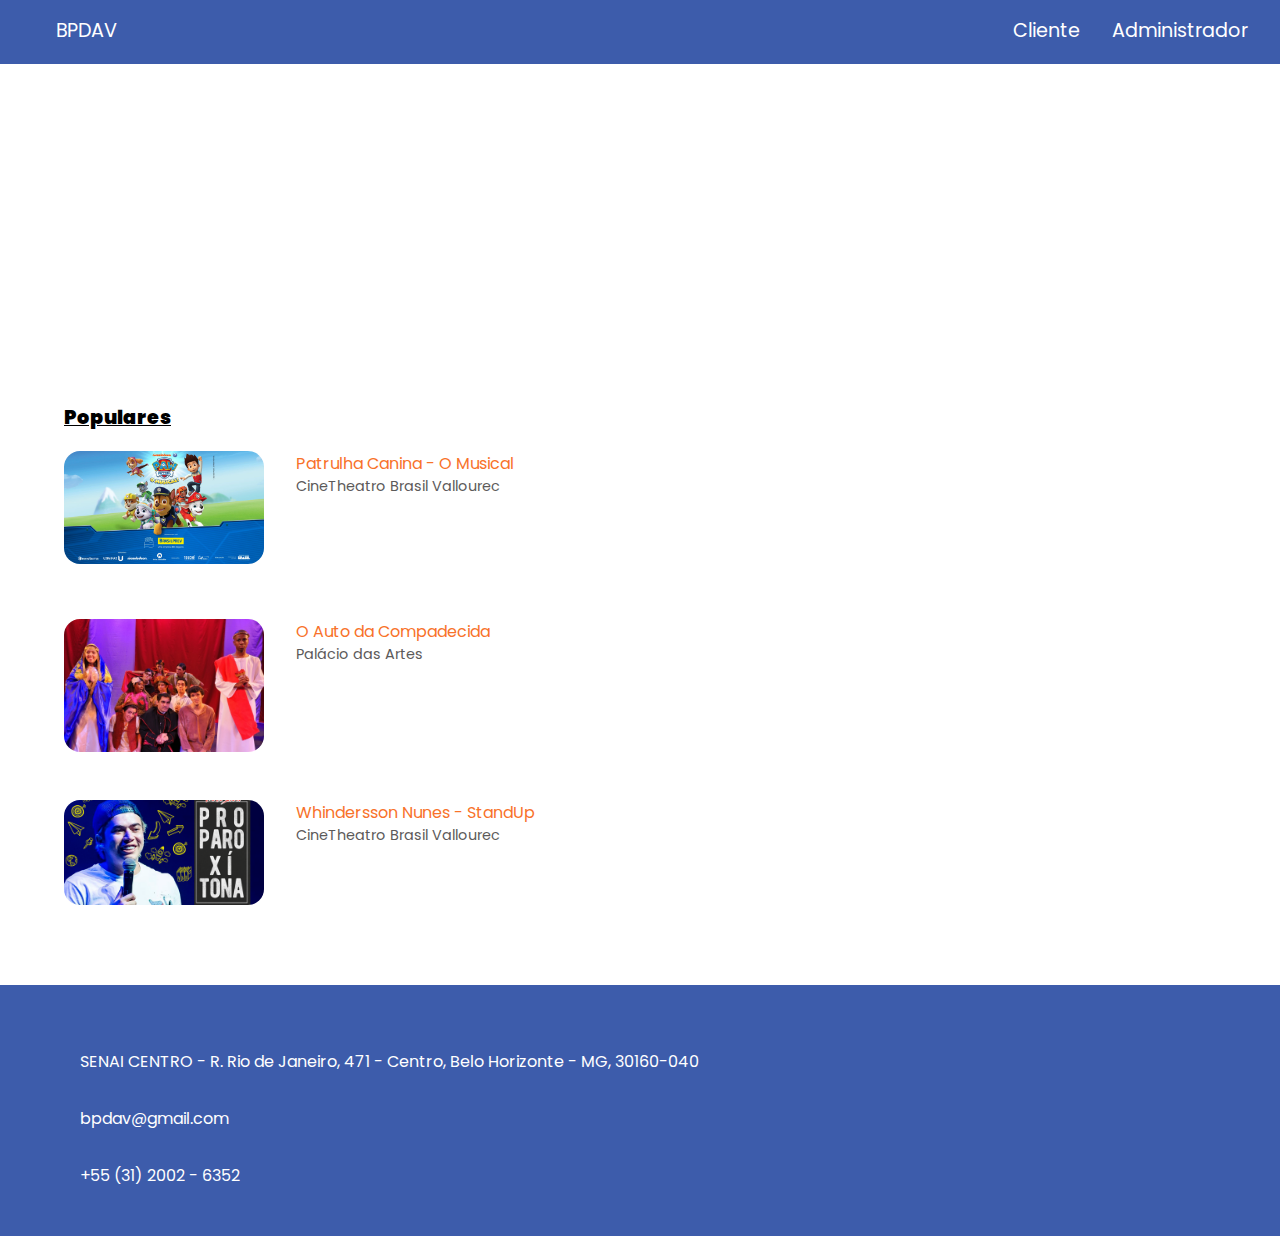
==== index.html @ 9987bd4b "First commit" ====
<!DOCTYPE html>
<html lang="en">
<head>
    <meta charset="UTF-8">
    <meta name="viewport" content="width=device-width, initial-scale=1.0">
    <link href="https://fonts.googleapis.com/css?family=Poppins&display=swap" rel="stylesheet">
    <link rel="stylesheet" href="estilo.css">
    <link rel="stylesheet" href="https://cdnjs.cloudflare.com/ajax/libs/font-awesome/6.4.2/css/all.min.css" integrity="sha512-z3gLpd7yknf1YoNbCzqRKc4qyor8gaKU1qmn+CShxbuBusANI9QpRohGBreCFkKxLhei6S9CQXFEbbKuqLg0DA==" crossorigin="anonymous" referrerpolicy="no-referrer" />
    <title>BPDAV Ingressos</title>
</head>

<body>
    <header>
        <nav>
            <ul>
                <li id="logo">BPDAV</li>
                <li id="cliente"><a href="">Cliente</a></li>
                <li id="admin"><a href="index3.html" target="_blank" >Administrador</a></li>
            </ul>
        </nav>
    </header>
    <main>
        <section id="introd">
            <div id="main">
                <div id="shape"></div>
            </div>
        </section>
        
        <section id="eventos">
            <div id="shows">
                <p>Populares</p>
                <div class="teatro" id="atr1">
                    <a href="index2.html" target="_blank"><img src ="patrulhacanina.jpg" alt=""></a>
                    <div id="texto">
                        <p>Patrulha Canina - O Musical</p>
                        <p>CineTheatro Brasil Vallourec</p>
                    </div>
                </div>
                <div class="teatro" id="atr2">
                    <img src="autodacompad.jpg" alt="">
                    <div id="texto">
                        <p>O Auto da Compadecida</p> 
                        <p>Palácio das Artes</p> 
                    </div>
                </div>
                <div class="teatro" id="atr3">
                    <img src="whindersson.png" alt="">
                    <div id="texto">
                        <p>Whindersson Nunes - StandUp</p>
                        <p>CineTheatro Brasil Vallourec</p>
                    </div>
                </div>
            </div>
        </section>

        <footer>
            <div id="foot">
                <div id="gps" class="icon">
                    <div id="fontaw"><i class="fa-solid fa-location-dot" style="color: #f8722a;"></i></div>
                    <p>SENAI CENTRO - R. Rio de Janeiro, 471 - Centro, Belo Horizonte - MG, 30160-040 </p>
                </div>
                <div id="mail" class="icon">
                    <div id="fontaw"><i class="fa-solid fa-envelope" style="color: #f8722a;"></i></div>
                    <p>bpdav@gmail.com</p>
                </div>
                <div id="telef" class="icon">
                    <div id="fontaw"><i class="fa-solid fa-phone" style="color: #f8722a;"></i></div>
                    <p>+55 (31) 2002 - 6352</p>
                </div>
            </div>
        </footer>
    </main>
</body>

</html>
---- estilo.css ----
*{
    font-family: 'Poppins';
}

body{
    height: 50rem;
    margin: 0;
    display: flex;
    flex-direction: column;
}

/* BARRA DE NAVEGAÇÃO */
nav{
    background-color: #3D5CAB;
    height: 4rem;
} 

ul li{
    list-style: none;
    padding: 1rem;
    color: white;
}

ul li a{
    text-decoration: none;
    color: white;
}

ul{
    display: flex;
    margin: 0;
    font-size: 1.2rem;
}

#logo{
    padding-right: 55rem;
}

/*  MAIN */
main{
    flex: 1;
}

/* SHAPE E INTRODUÇÃO */
section#introd{
    height: 20rem;
    
}

div#main{
    background-color: #3D5CAB;
}

/* POPULARES */

#eventos, footer{
    margin-left: 4rem;
}

#shows{
    margin-top: 0;
    margin-bottom: 2rem;
}

#shows>p{
    font-weight: 900;
    font-size: 1.2rem;
    text-decoration: underline;
}

.teatro{
    display: flex;
    margin: 0;
}

.teatro p:nth-child(1){
    color: #f8722a;
    margin-top: 0;
}

img {
    width: 200px; 
     height: auto;
     border-radius: 1rem;
     margin-right: 2rem;
     margin-bottom: 3rem;
}


#texto p{
    margin-bottom: 0;
    margin-top: 0;
}

#texto p:nth-child(2){
    font-size: 0.9rem;
    color: rgb(92, 90, 90);
}

/* FOOTER */
footer{
    margin: 0;
    display: flex;
    background-color: #3D5CAB;
    padding-top: 2rem;
    padding-bottom: 2rem;
}

#foot{
    margin-left: 3rem;
    margin-top: 1rem;
}

#fontaw{
    margin-top: 1rem;
}

.icon{
    color: white;
    padding-left: 1rem;
    display: flex;
}

.icon p{
    margin: 1rem;
}
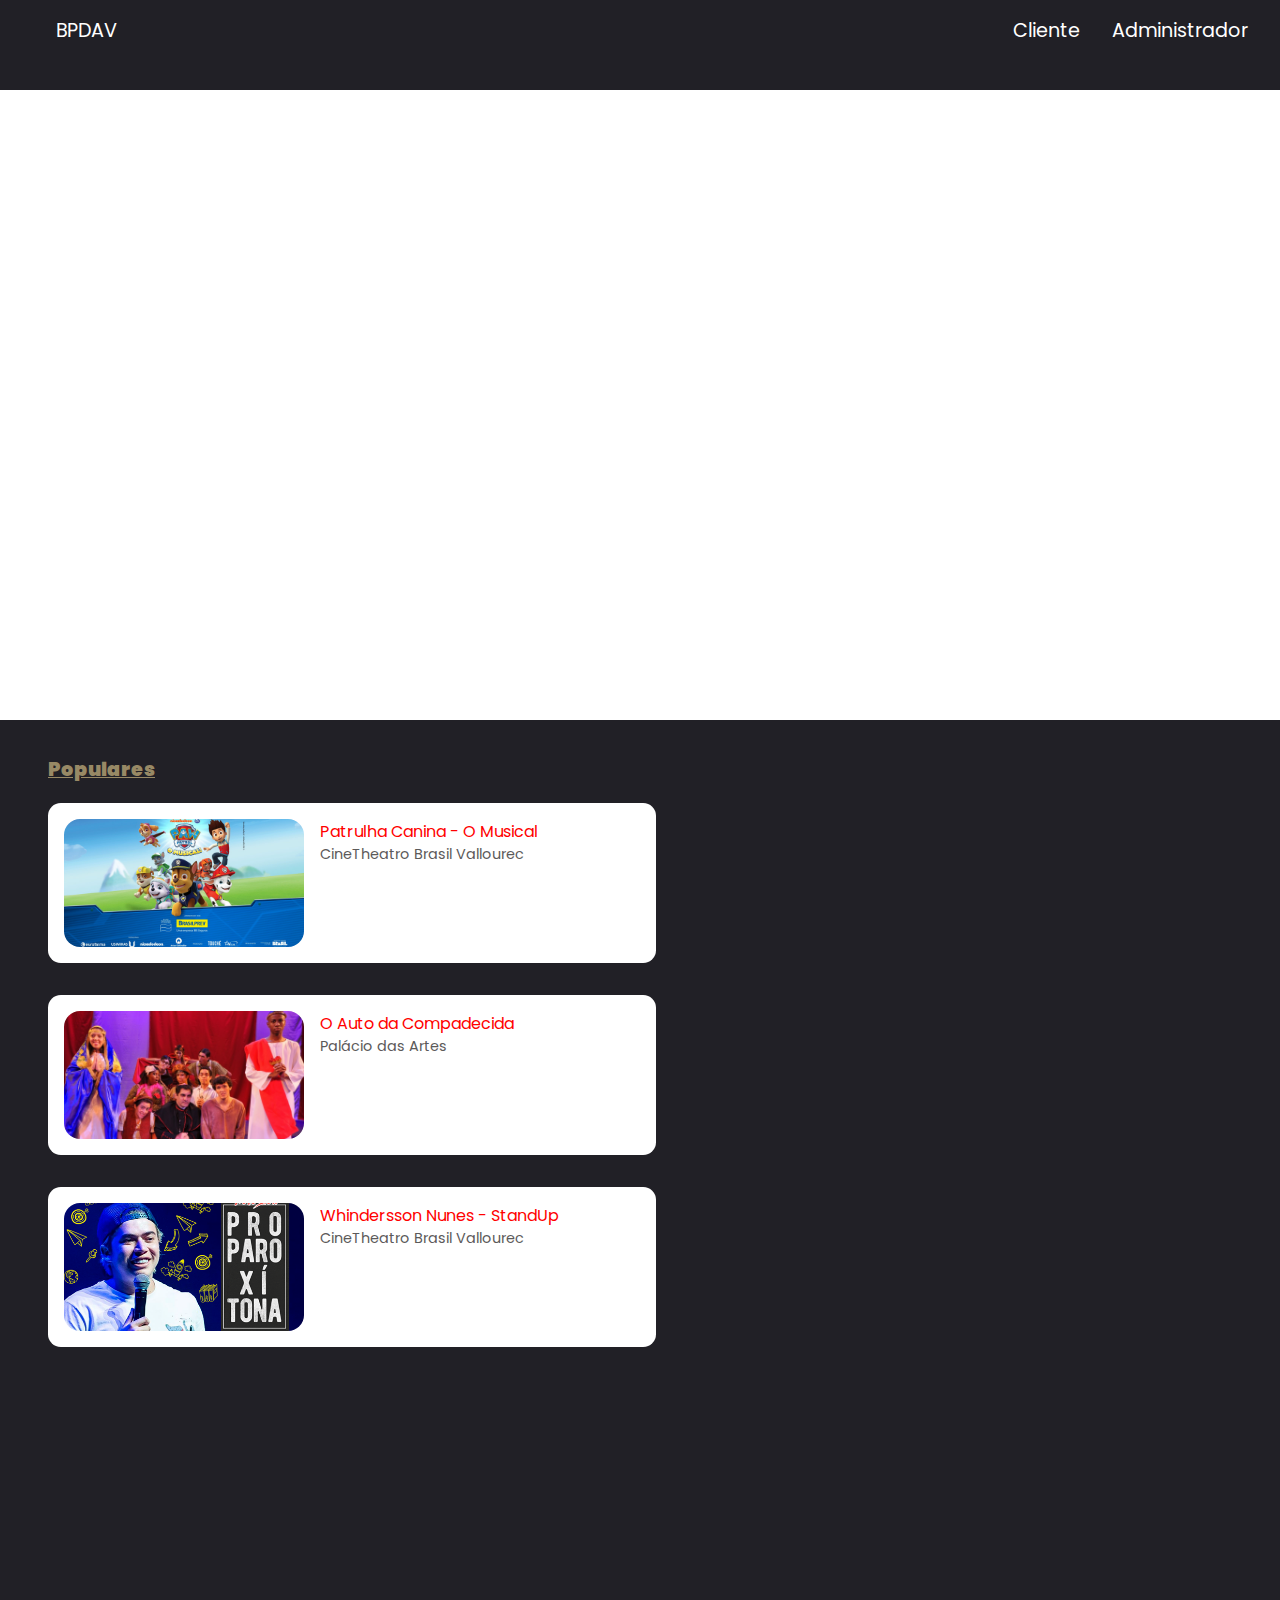
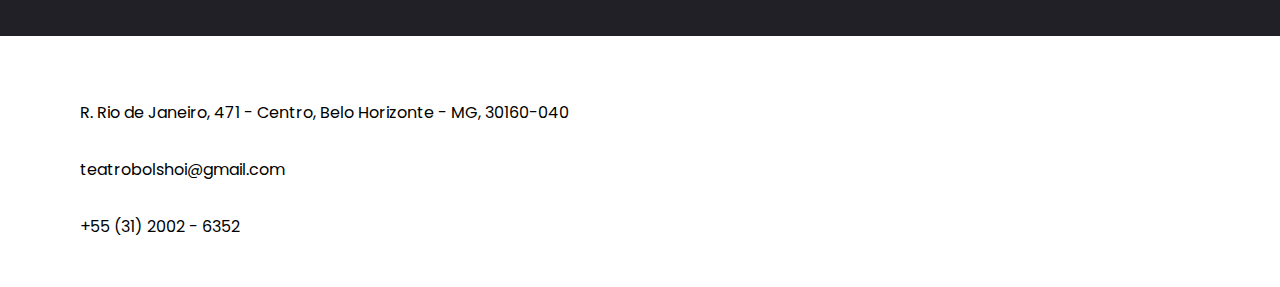
==== commit f0edf579: "2º commit" ====
--- a/index.html
+++ b/index.html
@@ -30,22 +30,22 @@
             <div id="shows">
                 <p>Populares</p>
                 <div class="teatro" id="atr1">
-                    <a href="index2.html" target="_blank"><img src ="patrulhacanina.jpg" alt=""></a>
-                    <div id="texto">
+                    <a href="index2.html" target="_blank"><div class="imagem"><img src ="patrulhacanina.jpg" alt=""></div></a>
+                    <div class="texto">
                         <p>Patrulha Canina - O Musical</p>
                         <p>CineTheatro Brasil Vallourec</p>
                     </div>
                 </div>
                 <div class="teatro" id="atr2">
-                    <img src="autodacompad.jpg" alt="">
-                    <div id="texto">
+                    <div class="imagem"><img src="autodacompad.jpg" alt=""></div>
+                    <div class="texto">
                         <p>O Auto da Compadecida</p> 
                         <p>Palácio das Artes</p> 
                     </div>
                 </div>
                 <div class="teatro" id="atr3">
-                    <img src="whindersson.png" alt="">
-                    <div id="texto">
+                    <div class="imagem"><img src="whindersson.png" alt=""></div>
+                    <div class="texto">
                         <p>Whindersson Nunes - StandUp</p>
                         <p>CineTheatro Brasil Vallourec</p>
                     </div>
@@ -56,15 +56,15 @@
         <footer>
             <div id="foot">
                 <div id="gps" class="icon">
-                    <div id="fontaw"><i class="fa-solid fa-location-dot" style="color: #f8722a;"></i></div>
-                    <p>SENAI CENTRO - R. Rio de Janeiro, 471 - Centro, Belo Horizonte - MG, 30160-040 </p>
+                    <div id="fontaw"><i class="fa-solid fa-location-dot" style="color: #E12126;"></i></div>
+                    <p>R. Rio de Janeiro, 471 - Centro, Belo Horizonte - MG, 30160-040 </p>
                 </div>
                 <div id="mail" class="icon">
-                    <div id="fontaw"><i class="fa-solid fa-envelope" style="color: #f8722a;"></i></div>
-                    <p>bpdav@gmail.com</p>
+                    <div id="fontaw"><i class="fa-solid fa-envelope" style="color: #E12126;"></i></div>
+                    <p>teatrobolshoi@gmail.com</p>
                 </div>
                 <div id="telef" class="icon">
-                    <div id="fontaw"><i class="fa-solid fa-phone" style="color: #f8722a;"></i></div>
+                    <div id="fontaw"><i class="fa-solid fa-phone" style="color: #E12126;"></i></div>
                     <p>+55 (31) 2002 - 6352</p>
                 </div>
             </div>
--- a/estilo.css
+++ b/estilo.css
@@ -11,8 +11,8 @@
 
 /* BARRA DE NAVEGAÇÃO */
 nav{
-    background-color: #3D5CAB;
-    height: 4rem;
+    background-color: #212026;
+    height: 10vh;
 } 
 
 ul li{
@@ -38,31 +38,29 @@
 
 /*  MAIN */
 main{
-    flex: 1;
+    /* flex: 1; */
 }
 
 /* SHAPE E INTRODUÇÃO */
 section#introd{
-    height: 20rem;
+    height: 70vh;
     
-}
-
-div#main{
-    background-color: #3D5CAB;
 }
 
 /* POPULARES */
 
-#eventos, footer{
-    margin-left: 4rem;
+#eventos{
+    background-color: #212026;
+    padding-top: 1rem;
+    height: 100vh;
 }
 
 #shows{
-    margin-top: 0;
-    margin-bottom: 2rem;
+    padding-left: 3rem;
 }
 
 #shows>p{
+    color: #988965;
     font-weight: 900;
     font-size: 1.2rem;
     text-decoration: underline;
@@ -70,29 +68,49 @@
 
 .teatro{
     display: flex;
-    margin: 0;
+    margin-bottom: 2rem;
+    padding: 1rem;
+}
+
+#atr1, #atr2, #atr3{
+    background-color: white;
+    width: 45vw;
+    border-radius: 0.8rem;
+    transition: transform 0.3s ease;
+}
+
+#atr1:hover, #atr2:hover, #atr3:hover{
+    transform: scale(1.05);
+}
+
+
+
+div.imagem{
+    display: flex;
+}
+
+div.imagem img{
+    width: 15rem;
+    height: 8rem;
+    object-fit: cover;
+    border-radius: 1rem;
 }
 
 .teatro p:nth-child(1){
-    color: #f8722a;
+    color: red;
     margin-top: 0;
 }
 
-img {
-    width: 200px; 
-     height: auto;
-     border-radius: 1rem;
-     margin-right: 2rem;
-     margin-bottom: 3rem;
+.texto{
+    margin-left: 1rem;
 }
 
-
-#texto p{
+.texto p{
     margin-bottom: 0;
     margin-top: 0;
 }
 
-#texto p:nth-child(2){
+.texto p:nth-child(2){
     font-size: 0.9rem;
     color: rgb(92, 90, 90);
 }
@@ -101,7 +119,7 @@
 footer{
     margin: 0;
     display: flex;
-    background-color: #3D5CAB;
+    background-color: white;
     padding-top: 2rem;
     padding-bottom: 2rem;
 }
@@ -116,7 +134,7 @@
 }
 
 .icon{
-    color: white;
+    color: black;
     padding-left: 1rem;
     display: flex;
 }
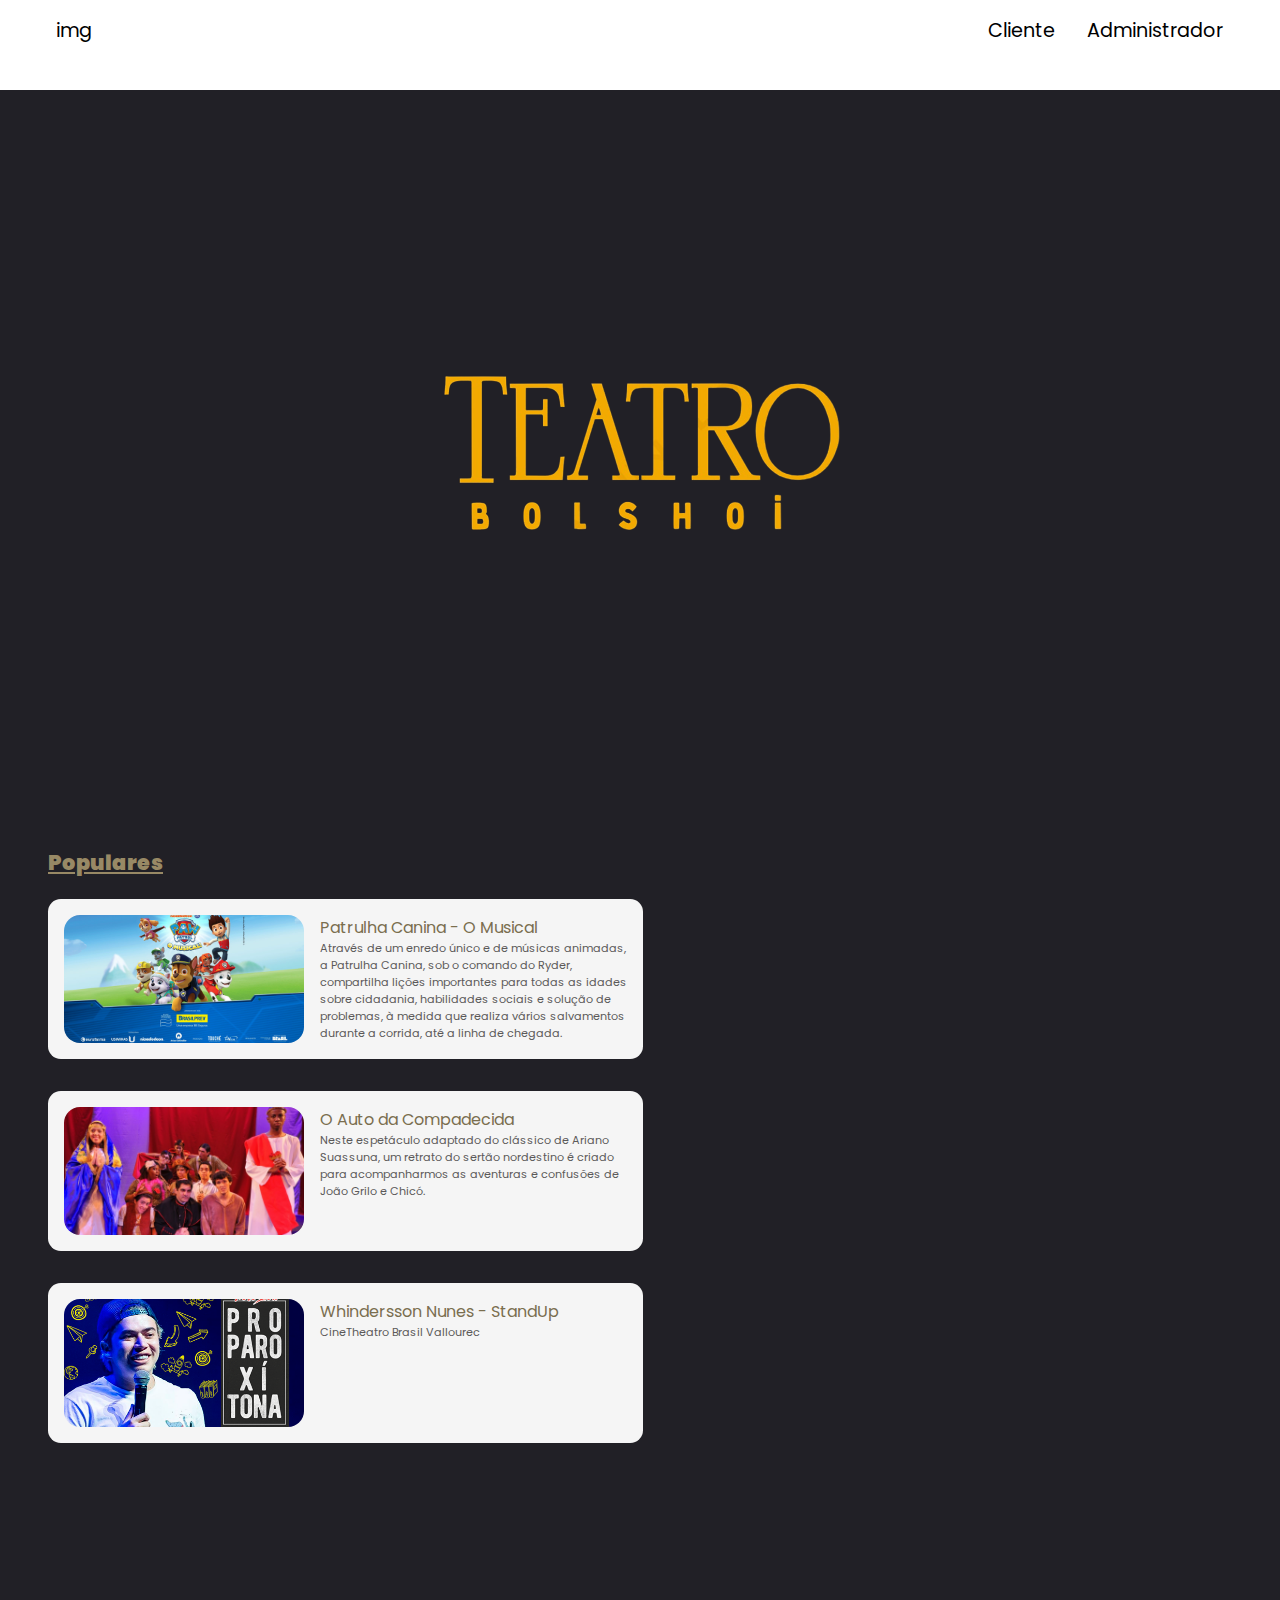
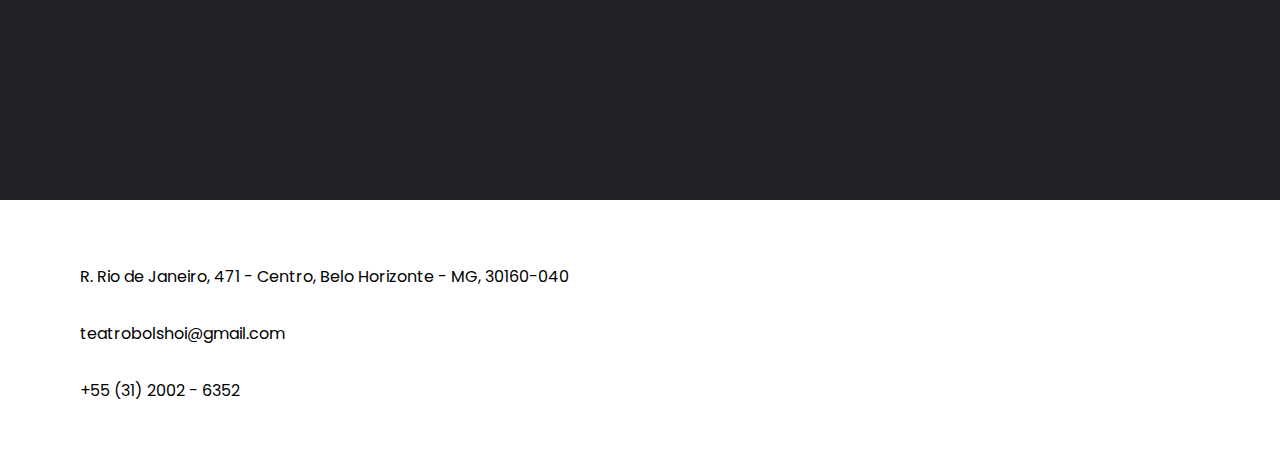
==== commit 82f7bbc9: "3º commit" ====
--- a/index.html
+++ b/index.html
@@ -6,14 +6,14 @@
     <link href="https://fonts.googleapis.com/css?family=Poppins&display=swap" rel="stylesheet">
     <link rel="stylesheet" href="estilo.css">
     <link rel="stylesheet" href="https://cdnjs.cloudflare.com/ajax/libs/font-awesome/6.4.2/css/all.min.css" integrity="sha512-z3gLpd7yknf1YoNbCzqRKc4qyor8gaKU1qmn+CShxbuBusANI9QpRohGBreCFkKxLhei6S9CQXFEbbKuqLg0DA==" crossorigin="anonymous" referrerpolicy="no-referrer" />
-    <title>BPDAV Ingressos</title>
+    <title>Teatro Bolshoi</title>
 </head>
 
 <body>
     <header>
-        <nav>
+        <nav> 
             <ul>
-                <li id="logo">BPDAV</li>
+                <li id="logo">img</li>
                 <li id="cliente"><a href="">Cliente</a></li>
                 <li id="admin"><a href="index3.html" target="_blank" >Administrador</a></li>
             </ul>
@@ -22,25 +22,26 @@
     <main>
         <section id="introd">
             <div id="main">
-                <div id="shape"></div>
+                <img src="bolshoidourad.png" alt="">
             </div>
         </section>
         
         <section id="eventos">
             <div id="shows">
                 <p>Populares</p>
-                <div class="teatro" id="atr1">
-                    <a href="index2.html" target="_blank"><div class="imagem"><img src ="patrulhacanina.jpg" alt=""></div></a>
+                <a href="index2.html" target="_blank"><div class="teatro" id="atr1">
+                    <div class="imagem"><img src ="patrulhacanina.jpg" alt=""></div>
                     <div class="texto">
                         <p>Patrulha Canina - O Musical</p>
-                        <p>CineTheatro Brasil Vallourec</p>
+                        <p>Através de um enredo único e de músicas animadas, a Patrulha Canina, sob o comando do Ryder, compartilha lições importantes para todas as idades sobre cidadania, habilidades sociais e solução de problemas, à medida que realiza vários salvamentos durante a corrida, até a linha de chegada.</p>
                     </div>
                 </div>
+                </a>
                 <div class="teatro" id="atr2">
                     <div class="imagem"><img src="autodacompad.jpg" alt=""></div>
                     <div class="texto">
                         <p>O Auto da Compadecida</p> 
-                        <p>Palácio das Artes</p> 
+                        <p>Neste espetáculo adaptado do clássico de Ariano Suassuna, um retrato do sertão nordestino é criado para acompanharmos as aventuras e confusões de João Grilo e Chicó.</p> 
                     </div>
                 </div>
                 <div class="teatro" id="atr3">
@@ -56,15 +57,15 @@
         <footer>
             <div id="foot">
                 <div id="gps" class="icon">
-                    <div id="fontaw"><i class="fa-solid fa-location-dot" style="color: #E12126;"></i></div>
+                    <div id="fontaw"><i class="fa-solid fa-location-dot" style="color: #F6A702;"></i></div>
                     <p>R. Rio de Janeiro, 471 - Centro, Belo Horizonte - MG, 30160-040 </p>
                 </div>
                 <div id="mail" class="icon">
-                    <div id="fontaw"><i class="fa-solid fa-envelope" style="color: #E12126;"></i></div>
+                    <div id="fontaw"><i class="fa-solid fa-envelope" style="color: #F6A702;"></i></div>
                     <p>teatrobolshoi@gmail.com</p>
                 </div>
                 <div id="telef" class="icon">
-                    <div id="fontaw"><i class="fa-solid fa-phone" style="color: #E12126;"></i></div>
+                    <div id="fontaw"><i class="fa-solid fa-phone" style="color: #F6A702;"></i></div> <!--color E12126  vermelho bnt-->
                     <p>+55 (31) 2002 - 6352</p>
                 </div>
             </div>
--- a/estilo.css
+++ b/estilo.css
@@ -1,29 +1,32 @@
 *{
     font-family: 'Poppins';
+    box-sizing: border-box;
 }
+
+
 
 body{
     height: 50rem;
     margin: 0;
-    display: flex;
-    flex-direction: column;
+    width: 100%;
+    overflow-x: hidden;
 }
 
 /* BARRA DE NAVEGAÇÃO */
 nav{
-    background-color: #212026;
+    background-color: white;
     height: 10vh;
+    width: 100vw;
 } 
 
 ul li{
     list-style: none;
     padding: 1rem;
-    color: white;
+    color: black;
 }
-
 ul li a{
     text-decoration: none;
-    color: white;
+    color: black;
 }
 
 ul{
@@ -43,8 +46,21 @@
 
 /* SHAPE E INTRODUÇÃO */
 section#introd{
-    height: 70vh;
-    
+    height: 80vh; 
+}
+
+div#main{
+    display: flex;
+    justify-content: center;
+    align-content: center;
+    flex-wrap: wrap;
+    background-color:  #212026;
+    height: 80vh;
+}
+
+div#main img{
+    object-fit: cover;
+    max-width: 100%;
 }
 
 /* POPULARES */
@@ -52,7 +68,7 @@
 #eventos{
     background-color: #212026;
     padding-top: 1rem;
-    height: 100vh;
+    height: 110vh;
 }
 
 #shows{
@@ -62,7 +78,7 @@
 #shows>p{
     color: #988965;
     font-weight: 900;
-    font-size: 1.2rem;
+    font-size: 1.3rem;
     text-decoration: underline;
 }
 
@@ -73,17 +89,20 @@
 }
 
 #atr1, #atr2, #atr3{
-    background-color: white;
-    width: 45vw;
+    background-color: rgb(245, 245, 245);
+    width: 46.5vw;
     border-radius: 0.8rem;
-    transition: transform 0.3s ease;
+    transition: transform 0.3s ease-in-out;
 }
 
 #atr1:hover, #atr2:hover, #atr3:hover{
     transform: scale(1.05);
+    box-shadow: 1rem 1rem 4rem rgba(255, 255, 255, 0.26);
 }
 
-
+#eventos a{
+    text-decoration: none;
+}
 
 div.imagem{
     display: flex;
@@ -97,7 +116,7 @@
 }
 
 .teatro p:nth-child(1){
-    color: red;
+    color: #7a6e4f;
     margin-top: 0;
 }
 
@@ -108,10 +127,11 @@
 .texto p{
     margin-bottom: 0;
     margin-top: 0;
+
 }
 
 .texto p:nth-child(2){
-    font-size: 0.9rem;
+    font-size: 0.7rem;
     color: rgb(92, 90, 90);
 }
 
@@ -144,4 +164,15 @@
 }
 
 
+/* media query */
+@media only screen and (max-width: 600px) {
+    /* Estilos para telas menores, como smartphones */
+    body {
+        overflow-x: hidden;
+    }
 
+    /* Outros estilos específicos para telas menores */
+}
+
+
+
